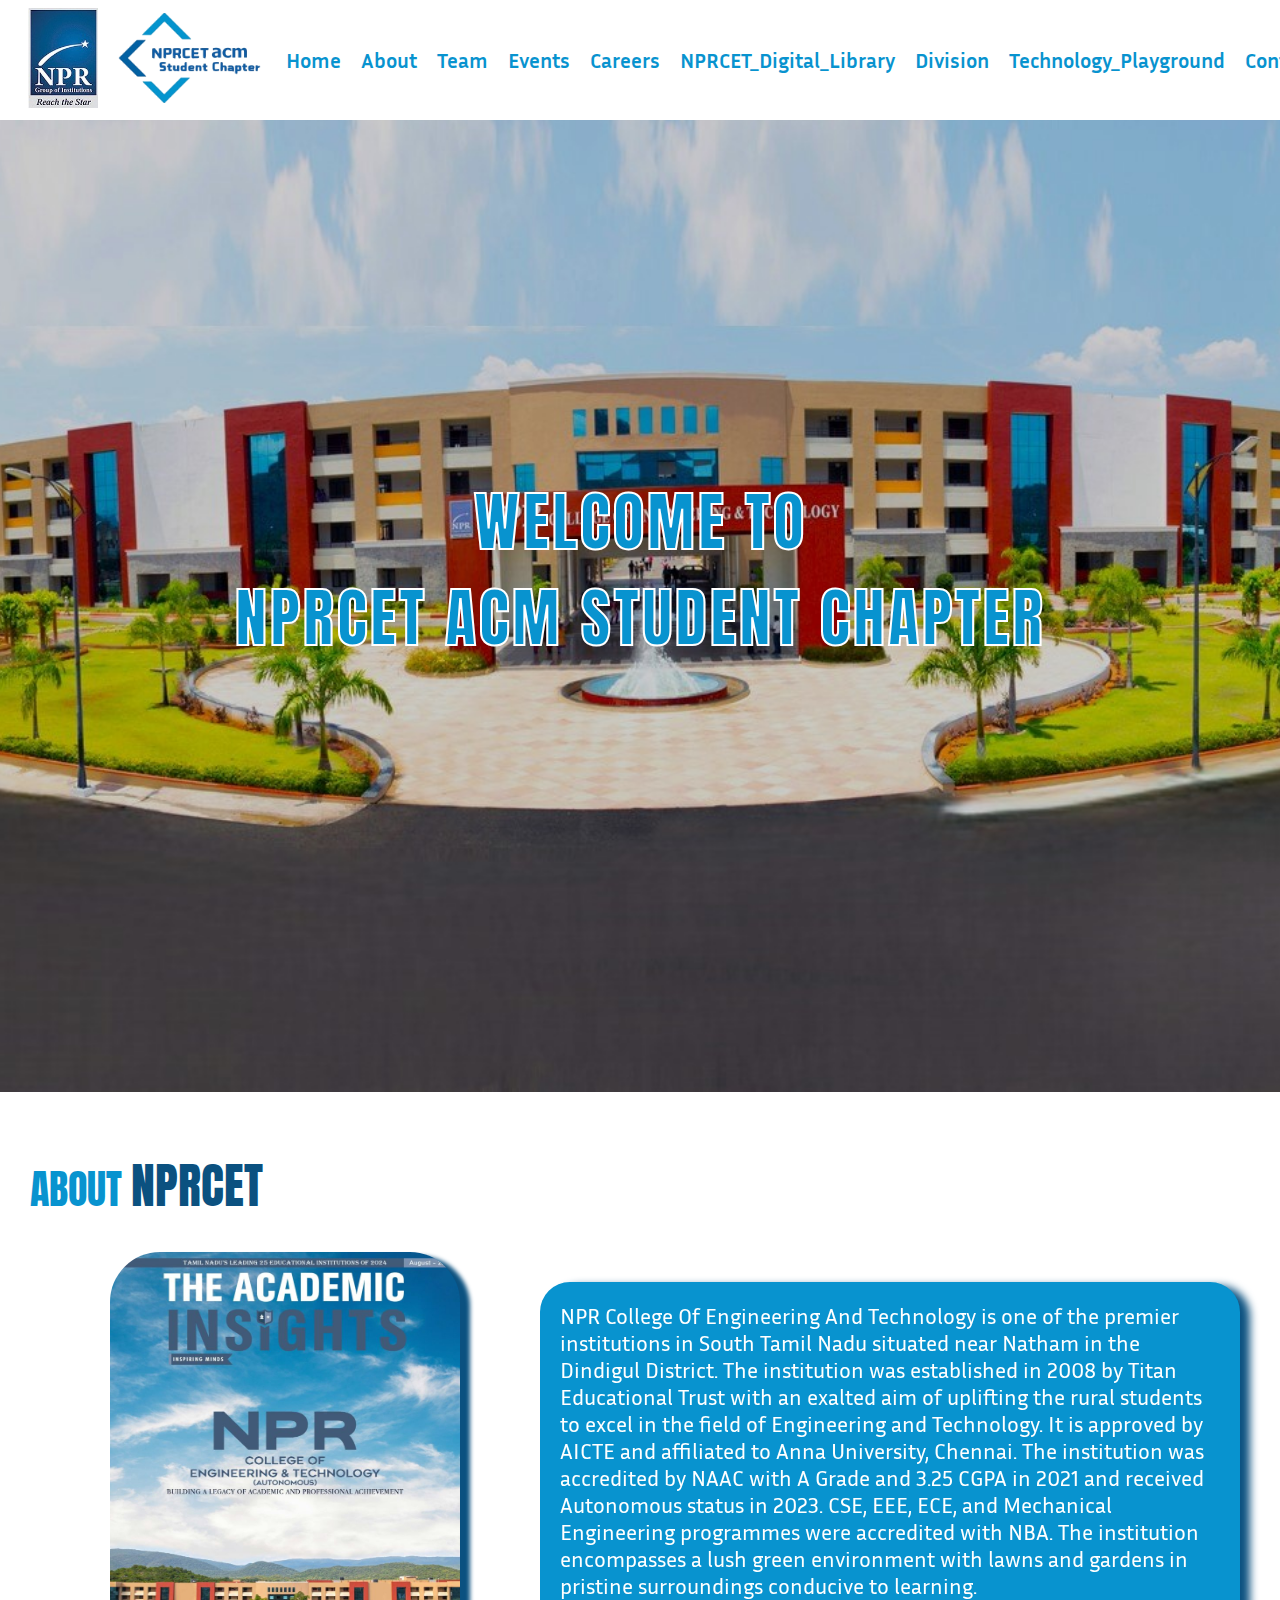
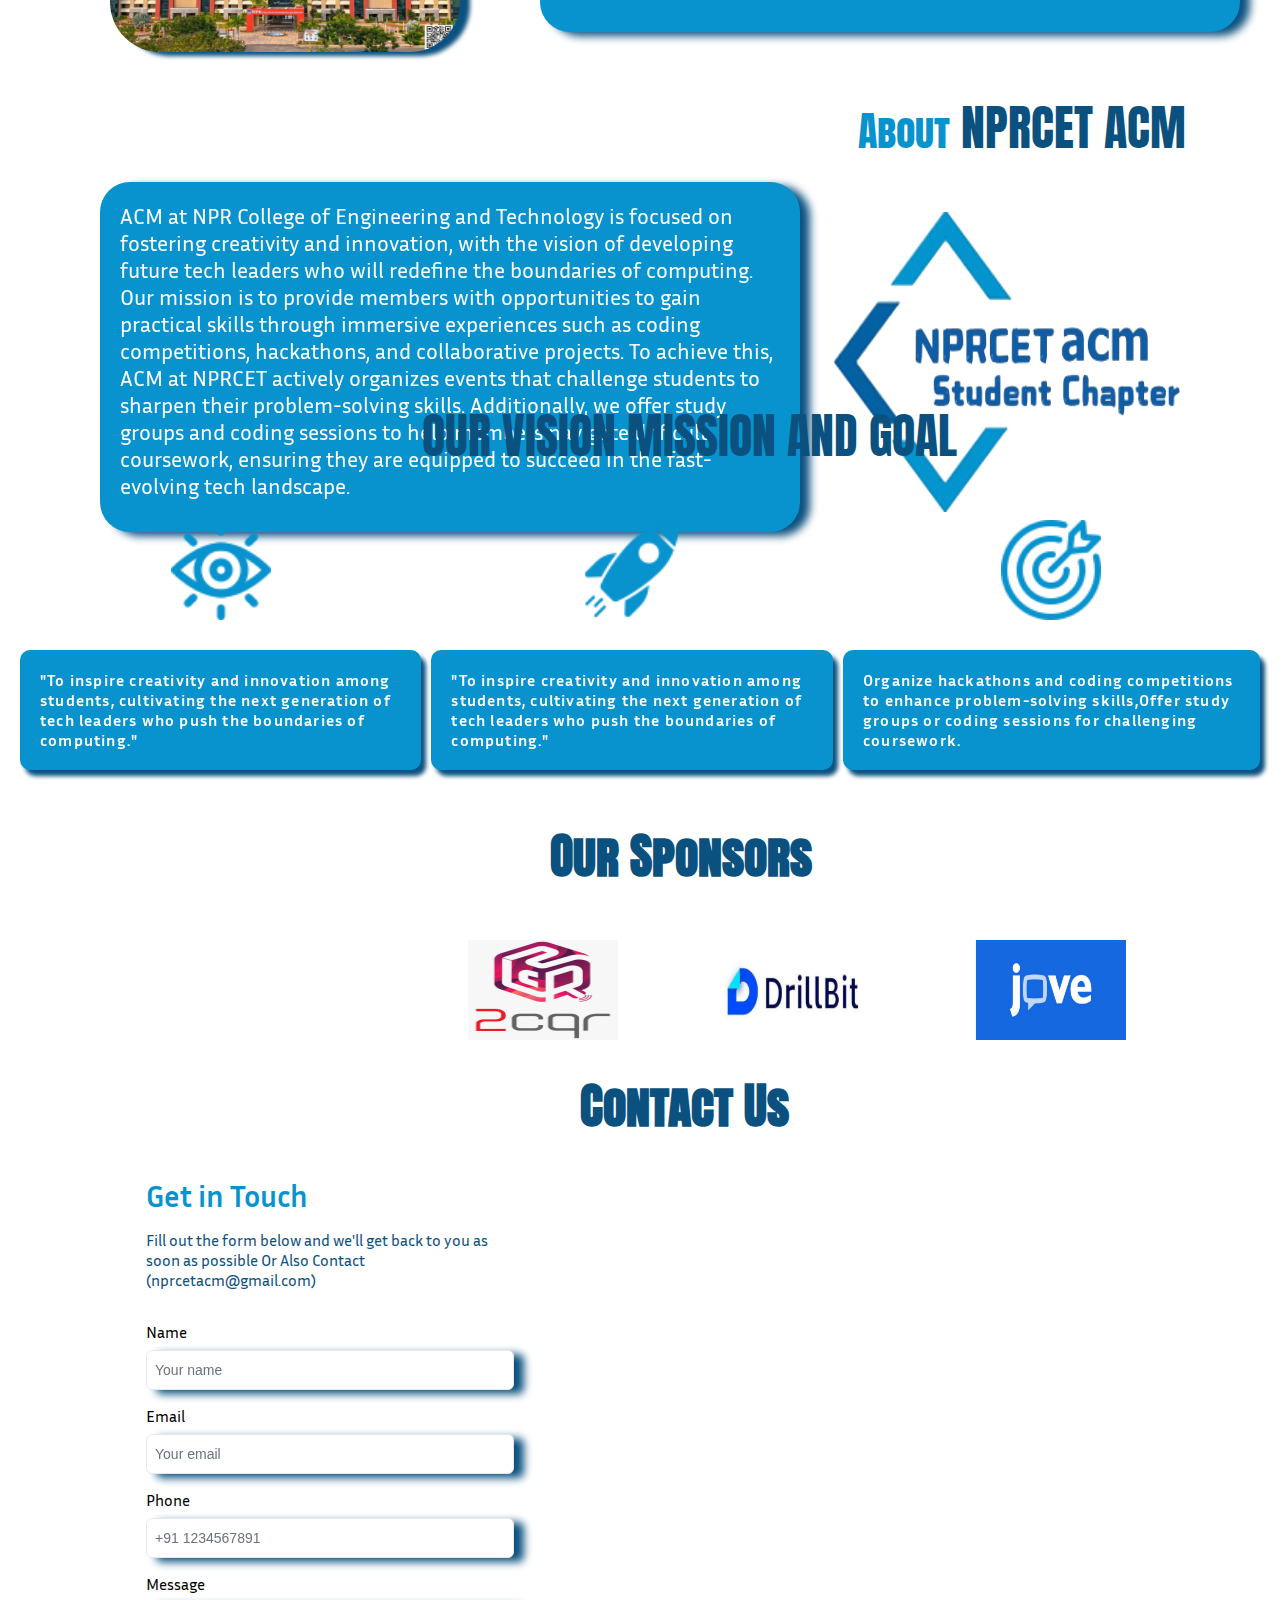
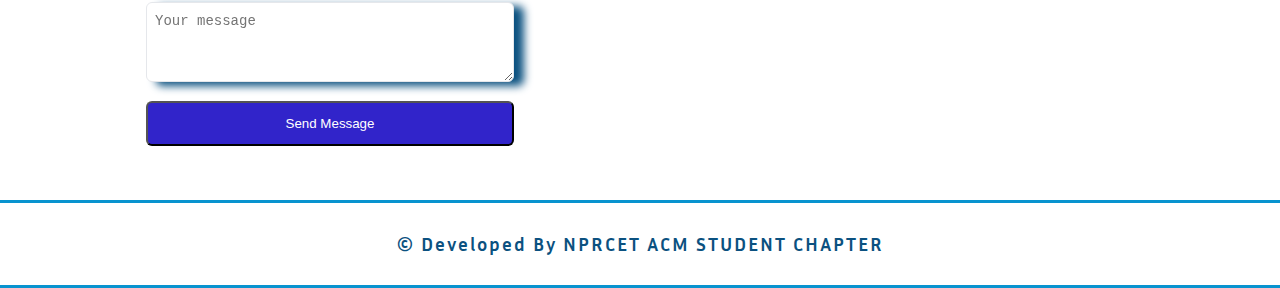
==== acmnew/index.html @ f3f0203f "Add files via upload" ====
<!DOCTYPE html>
<html lang="en">
<head>
    <meta charset="UTF-8">
    <meta name="viewport" content="width=device-width, initial-scale=1.0">
    <title>NPRCET ACM</title>
    <link rel="icon" href="./assets/acm_logo1.png" type="image">
    <link rel="stylesheet" href="style.css">
    <link rel="preconnect" href="https://fonts.googleapis.com">
    <link rel="preconnect" href="https://fonts.gstatic.com" crossorigin>
    <link href="https://fonts.googleapis.com/css2?family=Inria+Sans:ital,wght@0,300;0,400;0,700;1,300;1,400;1,700&display=swap" rel="stylesheet">
    <link rel="stylesheet" href="https://cdnjs.cloudflare.com/ajax/libs/font-awesome/4.7.0/css/font-awesome.min.css">
    <link rel="preconnect" href="https://fonts.googleapis.com">
<link rel="preconnect" href="https://fonts.gstatic.com" crossorigin>
<link href="https://fonts.googleapis.com/css2?family=Anton+SC&family=Inria+Sans:ital,wght@0,300;0,400;0,700;1,300;1,400;1,700&display=swap" rel="stylesheet">
</head>
<body>

    <!--Navigation Bar-->
    <nav>
        <div class="logo">
           <a href="/"> <img class="nprlogo" src="./assets/nprcet_weblogo.jpg" alt=""></a>
            <a href="/"><img class="acmlogo" src="./assets/acm_logo1.png" alt=""></a>
        </div>

        <div class="navlist">
            <a href="/">Home</a>
            <a href="#abt-section">About</a>
            <a href="team.html">Team</a>
            <a href="events.html">Events</a>
            <a href="/">Careers</a>
            <a href="https://drive.google.com/file/d/1fyZ_1vN--hJXYy1ybJN8wAHjslTZUgRd/view?usp=sharing">NPRCET_Digital_Library</a>
            <a href="https://drive.google.com/file/d/1inQQ6Sk544fw-uRKR0amtpARfhZpBus6/view?usp=sharing">Division</a>
            <a href="/">Technology_Playground</a>
            <a href="/">ContactUs</a>
        </div>


        <div class="menu">
            <i class="fa fa-bars fa-2x"></i>
        </div>


    </nav>



    <!--Home Page-->
    
<div class="home">
    <p class="heading">WELCOME TO <br> NPRCET ACM STUDENT CHAPTER</p>
</div>

    <!--About-->
<section id="abt-section">

<div class="about-nprcet">
    <h1 class="abt1-tit">ABOUT <span class="abt2-tit">NPRCET</span></h1>
  
  
    <div class="abt1-cnt">
        <div class="abt1-img">
            <img src="./assets/abt1pic.jpg" class="abt1-pic" alt="">
        </div>
        <div class="abt1-para">
            NPR College Of Engineering And Technology is one of the premier institutions in South Tamil Nadu situated near Natham in the Dindigul District. The institution was established in 2008 by Titan Educational Trust with an exalted aim of uplifting the rural students to excel in the field of Engineering and Technology. It is approved by AICTE and affiliated to Anna University, Chennai. The institution was accredited by NAAC with A Grade and 3.25 CGPA in 2021 and received Autonomous status in 2023. CSE, EEE, ECE, and Mechanical Engineering programmes were accredited with NBA. The institution encompasses a lush green environment with lawns and gardens in pristine surroundings conducive to learning.
        </div>
    </div> 

</div>
</section>


<!--ABOUT NPRCET ACM-->

<section>
    <div class="about-acm">
        <h1 class="abt11-tit">About<span class="abt12-tit"> NPRCET ACM</span></h1> 
        <div class="abt13-cnt">
            <div class="abt14-para">
                ACM at NPR College of Engineering and Technology is focused on fostering creativity and innovation, with the vision of developing future tech leaders who will redefine the boundaries of computing. Our mission is to provide members with opportunities to gain practical skills through immersive experiences such as coding competitions, hackathons, and collaborative projects.
                To achieve this, ACM at NPRCET actively organizes events that challenge students to sharpen their problem-solving skills. Additionally, we offer study groups and coding sessions to help members navigate difficult coursework, ensuring they are equipped to succeed in the fast-evolving tech landscape.
            </div>
        
            <div class="abt15-img">
                <img src="./assets/acm_logo1.png" class="abt15-pic" alt="">
            </div>
        </div> 
    
    </div>

</section>


<!--Goal,Vision,Mission-->
<section id="goal">
    <div class="vis-mis-cnt">
    <div class="vis-mis">
        <h1 class="vis-tit">OUR VISION MISSION AND GOAL</h1>
    </div>

    <div class="vmg">
        <div class="vis">
            <img class="vis-pic" src="./assets/vision.png" alt="">
            <h4 class="vis-para">"To inspire creativity and innovation among students, cultivating the next generation of tech leaders who push the boundaries of computing."</h4>
        </div>

        <div class="vis">
            <img class="vis-pic" src="./assets/mission.png" alt="">
            <h4 class="vis-para">"To inspire creativity and innovation among students, cultivating the next generation of tech leaders who push the boundaries of computing."</h4>

        </div>

        <div class="vis ">
            <img src="./assets/goal.png" alt="" class="vis-pic">
            <h4 class="vis-para">Organize hackathons and coding competitions to enhance problem-solving skills,Offer study groups or coding sessions for challenging coursework.</h4>
        </div>
    </div>
    </div>


</section>

<!--Sponsors-->
<section>
   <div class="spons-cnt"> 
    <div class="spons">
        <h4 class="spons-tit">Our Sponsors</h4>
    </div>
    <marquee behavior="alternate" direction="left">
        <a href="/"><img class="spo-img" src="./sponsors/2cqr(2).jpg" width="150" height="100" alt="2cqr"  /></a>
        <a href="/"><img class="spo-img" src="./sponsors/DrillBit.jpg" width="150" height="100" alt="DrillBit" /></a>
        <a href="/"><img class="spo-img" src="./sponsors/Jove.png" width="150" height="100" alt="Jove" /></a>
    </marquee>
    </div>
</section>


<!--Contact-->
<section id="cont-sec">

    <div id="co-sec" class="cont-wrap">

    <div class="contact-cnt">
        <h4 class="con-tit">Contact Us</h4>
    </div>

<div class="con-cnt">

    <div class="form">
        <section class="contact-section">
            <div class="contact-intro">
              <h2 class="contact-title">Get in Touch</h2>
              <p class="contact-description">
                Fill out the form below and we'll get back to you as soon as possible Or Also Contact (nprcetacm@gmail.com)
              </p>
            </div>
          
            <form class="contact-form" action="https://api.web3forms.com/submit" method="POST">
          
              <input type="hidden" name="access_key" value="788570ee-a1be-4e82-8d08-86da13ef2de2" />
              <input type="hidden" name="subject" value="New Contact Form Submission from Web3Forms" />
              <input type="hidden" name="from_name" value="My Website" />
              <!-- More custom ization options available in the docs: https://docs.web3forms.com -->
          
              <div class="form-group-container">
                <div class="form-group">
                  <label for="name" class="form-label">Name</label>
                  <input id="name" name="name" class="form-input" placeholder="Your name" type="text" />
                </div>
                <div class="form-group">
                  <label for="email" class="form-label">Email</label>
                  <input id="email" name="email" class="form-input" placeholder="Your email" type="email" />
                </div>
                <div class="form-group">
                  <label for="phone" class="form-label">Phone</label>
                  <input id="phone" name="phone" class="form-input" placeholder="+91 1234567891" type="text" />
                </div>
                <div class="form-group">
                  <label for="message" class="form-label">Message</label>
                  <textarea class="form-textarea" id="message" name="message" placeholder="Your message"></textarea>
                </div>
              </div>
              <button class="form-submit" type="submit">Send Message</button>
            </form>
          
          </section>
    </div>


    <div class="con-map">
        <iframe class="map-iframe" src="https://www.google.com/maps/embed?pb=!1m18!1m12!1m3!1d3926.2383013483645!2d78.183499313739!3d10.242354815732782!2m3!1f0!2f0!3f0!3m2!1i1024!2i768!4f13.1!3m3!1m2!1s0x3b00abe47f72f82f%3A0x1364b27b67a87a67!2sNPR%20College%20of%20Engineering%20and%20Technology!5e0!3m2!1sen!2sin!4v1734938719541!5m2!1sen!2sin" 
        width="500" height="400" 
        style="border:0;border-radius: 20px;        " 
        allowfullscreen="" 
        loading="lazy" 
        referrerpolicy="no-referrer-when-downgrade">
        </iframe>
    </div>

</div>

</div>
</section>


<section>
    <footer class="footer-cnt">
        <h3 class="footer-des">&copy Developed By NPRCET ACM STUDENT CHAPTER </h3>
        
    </footer>

</section>







        <script src="script.js"></script>
</body>
</html>
---- acmnew/style.css ----
*{
    padding: 0;
    margin: 0;
    box-sizing: border-box;
}
body{
    background-image: url(assets/CLG_PIC2.jpg);
    opacity: 100px;
    background-repeat: no-repeat;
    background-size: cover;  
    background-position: center;
}
.home{
    font-family: 'Anton SC';
    font-size: 4rem;
    text-align: center;
    display: flex;
    justify-content: center;
    align-items: center;
    height: 100vh;
    color: #0893CF;
    letter-spacing: 3px;
}

.heading{
   -webkit-text-stroke: 2px white; 
    padding:10px;
    animation: fadeScale 3s ease-in-out infinite;
}

@keyframes fadeScale {
    0% {
        opacity: 0;
        transform: scale(0.8);
    }
    50% {
        opacity: 1;
        transform: scale(1.05);
    }
    100% {
        opacity: 1;
        transform: scale(1);
    }
}




.logo{
    display: flex;
    align-items: center;
    padding-left: 20px;
}
.nprlogo{
    height: 100px;
    width: 70px;
}
.acmlogo{
    height: 90px;
    padding-left: 20px;
}
nav{
    display: flex;
    padding: 8px;
    font-family: "Inria Sans", serif;
    font-weight: 700;
    background-color: #ffff;
}

.navlist{
    display: flex;
    align-items: center;
    margin-left: 5px;
}
.navlist a{
    padding-left: 20px;
    font-size: 1.3rem;
    text-decoration: none;
    color: #0893CF;
}
.menu{
    display: flex;
    align-items: center;
    color: #0893CF;
    cursor: pointer;
    display: none;
}


@media all and (max-width: 917px){
    nav{
        flex-direction: column;
    }
    .nprlogo, .acmlogo {
        height: 70px;
        width: auto;
    }
    .navlist {
        display: flex;
        flex-direction: column;
        margin-left: 0px;
        padding-top: 30px;
        display: none;
    }
    .navlist a{
        padding-top: 10px;
        align-items: center;
    }
    .menu{
        display: block;
        position: absolute;
        right: 50px;
        top: 30px;
    }
    .navlist.show {
        display: flex;
    }
    .home{
        letter-spacing: 0;
        font-size: 2.5rem;
        display: block;
    }
}



/* AboutNPRCET */

.about-nprcet{
    color: #0893CF;
    position: relative;
    top: 130px;
    width: 100%;
}
.abt1-tit{
    font-size: 2.5rem;
    position: relative;
    display: inline-block;
    font-family: 'Anton SC';
    font-weight: 100;
    left: 30px;
}
.abt2-tit{
    color: rgb(11, 81, 128);
    font-size: 3rem;
}
.abt1-cnt{
    position: absolute;
    display: flex;
    left: 40px;
}
.abt1-pic{
    position:relative;
    left: 70px;
    top: 30px;
    height: 400px;
    width: 350px;
    border-radius: 50px;
    filter: drop-shadow(10px 4px 2px rgb(11, 81, 128));
}
.abt1-para{
    background-color: #0893CF;
    font-family: "Inria Sans", serif;
    font-size:1.4rem;
    left: 150px;
    width: 700px;
    height: 350px;
    color: #ffff;
    padding: 20px;
    position: relative;
    top: 60px;
    border-radius: 30px;
    filter: drop-shadow(10px 4px 4px rgb(11, 81, 128));
}

@media all and (max-width: 917px){
    .abt1-cnt{
        display: flex;
        flex-direction: column;
        left: 33px;
    
    }
    .abt1-pic{
        position: relative;
        width: 300px;
        left:0%;

    }
    .abt1-para{
        left: 0%;
        width: 300px;
        height: 890px;
        
    }
    
}



/* About NPRCET ACM */

.about-acm{
    color: #0893CF;
    position: relative;
    top: 600px;
    
}
.abt11-tit{
    font-size: 2.5rem;
    position: absolute;
    display: inline-block;
    font-family: 'Anton SC';
    font-weight: 100;
    left: 67%;
}
.abt12-tit{
    color: rgb(11, 81, 128);
    font-size: 3rem;
}
.abt14-para{
    background-color: #0893CF;
    font-family: "Inria Sans", serif;
    font-size:1.4rem;
    left: 100px;
    width: 700px;
    height: 350px;
    color: #ffff;
    padding: 20px;
    position: absolute;
    top: 90px;
    border-radius: 30px;
    filter: drop-shadow(10px 4px 4px rgb(11, 81, 128));
}
.abt15-pic{
    position:absolute;
    left: 65%;
    top: 120px;
    height: 300px;
    width: 350px;
    border-radius: 50px;
    
}

@media all and (max-width: 917px){
    .about-acm{
        position: relative;
        top: 1500px;
    }
    .abt11-tit{
        left:10px;
    }
    .abt15-pic{
        width: 250px;
        height: 200px;
        left:70px;
    }
    .abt14-para{
        left:30px;
        top: 400px;
        width: 300px;
        height: 814px;
    }
}


/*  Vision Mission And Goal */

.vis-mis{
    position: absolute;
    top: 2000px;
    width: 100%;
    display: flex;
}

.vis-tit{
    position: relative;
    left: 33%;
    font-size: 3rem;
    font-family: 'Anton SC';
    font-weight: 100;
    color:rgb(11, 81, 128);
}
.vmg{
    position: absolute;
    top:2100px;
    display: flex;
    margin: 20px;
    gap: 10px;
}
.vis{
    display: flex;
    flex-direction: column;
    align-items: center;
    gap: 30px;
}
.vis-pic{
    height: 100px;
    width: 100px;
    
}

.vis-para{
    background-color: #0893CF;
    color: #ffff;
    padding: 20px;
    font-family: "Inria Sans", serif;
    letter-spacing: 1.2px;
    font-weight: 600;
    border-radius: 10px;
    filter: drop-shadow(5px 6px 2px rgb(11, 81, 128));
}

@media all and (max-width: 917px){
    .vis-mis-cnt{
        position: absolute;
        top: 1700px;
        width: 100%;
    }

    .vis-tit{
        font-size: 1.8rem;
        position: relative;
        left: 20px;
        top: 30px;
    }
    .vmg{
        display: flex;
        flex-direction: column;
        top: 2010px;
        gap: 30px;
    }
}




/* Our Sponsors */

.spons{
    position: absolute;
    top: 2420px;
}

.spons-tit{
    font-size: 3rem;
    position: relative;
    left:550px ;
    font-family: 'Anton SC';
    color:rgb(11, 81, 128);

}

marquee{
    position: absolute;
    top: 2540px;
}
.spo-img{
    margin-right: 100px;
}

@media all and (max-width: 917px){
    .spons-cnt{
        position: relative;
        top: 1400px;
    }
    .spons-tit{
        font-weight: 300;
        left: 45px;
    }
    .spo-img{
        margin-right: 50px;
    }
}



/* ContactUs */

.contact-cnt{
    position: absolute;
    top: 2670px;
}
.con-tit{
    position: relative;
    left: 580px;
    font-size: 3rem;
    font-family: 'Anton SC';
    color:rgb(11, 81, 128);
}

/* Form */

.form{
    position: absolute;
    top:2700px ;
    left: 100px;
    margin: 30px;
    font-family: "Inria Sans", serif;

}

.contact-section {
    width: 100%;
    max-width: 25rem;
    margin-left: auto;
    margin-right: auto;
    padding: 3rem 1rem;
    
  }
  
  .contact-intro > * + * {
    margin-top: 1rem;
  }
  
  .contact-title {
    font-size: 1.875rem;
    line-height: 2.25rem;
    font-weight: 700;
    color: #0893CF;
  }
  
  .contact-description {
    color:rgb(11, 81, 128);

  }
  
  .form-group-container {
    display: grid;
    gap: 1rem;
    margin-top: 2rem;
  }
  
  .form-group {
    display: flex;
    flex-direction: column;
  }
  
  .form-label {
    margin-bottom: 0.5rem;
  }
  
  .form-input,
  .form-textarea {
    padding: 0.5rem;
    border: 1px solid #e5e7eb;
    display: flex;
    height: 2.5rem;
    width: 100%;
    border-radius: 0.375rem;
    font-size: 0.875rem;
    line-height: 1.25rem;
    filter: drop-shadow(10px 4px 4px rgb(11, 81, 128));

  }
  
  .form-input::placeholder,
  .form-textarea:focus-visible {
    color: #6b7280;
  }
  
  .form-input:focus-visible,
  .form-textarea:focus-visible {
    outline: 2px solid #2563eb;
    outline-offset: 2px;
  }
  
  .form-textarea {
    min-height: 80px;
  }
  
  .form-submit {
    width: 100%;
    margin-top: 1.2rem;
    background-color: #3124ca;
    color: #fff;
    padding: 13px 5px;
    border-radius: 0.375rem;
  }
  

.con-map{
    position: absolute;
    top: 2860px;
    left: 780px;
    filter: drop-shadow(10px 4px 4px rgb(11, 81, 128));

}



@media all and (max-width: 917px){
    .cont-wrap{
        position: relative;
        top: 1400px;
    }
    .con-tit{
        left: 75px;
        font-weight: 300;
    }
    .form{
        left: 0%;

    }
    .con-map{
        left: 0%;
        top: 3400px;
        left: 35px;
    }
    .map-iframe{
        width:300px ;
        height: 300px;

    }
}


/* footer */

.footer-cnt{
    position: absolute;
    top: 3400px;
    padding: 30px;
    width:100% ;
    border-top: #0893CF solid 3px;
    border-bottom: #0893CF solid 3px;
}
.footer-des{
    display: flex;
    justify-content: center;
    color:rgb(11, 81, 128);
    font-family: "Inria Sans", serif;
    font-weight: 1rem;
    font-weight: 10px;
    letter-spacing: 2px;
}


@media all and (max-width: 917px){
    .footer-cnt{
        position: absolute;
        top: 6000px;
    }
    .footer-des{
        letter-spacing: 0;
        font-size: 12px;
    }
}
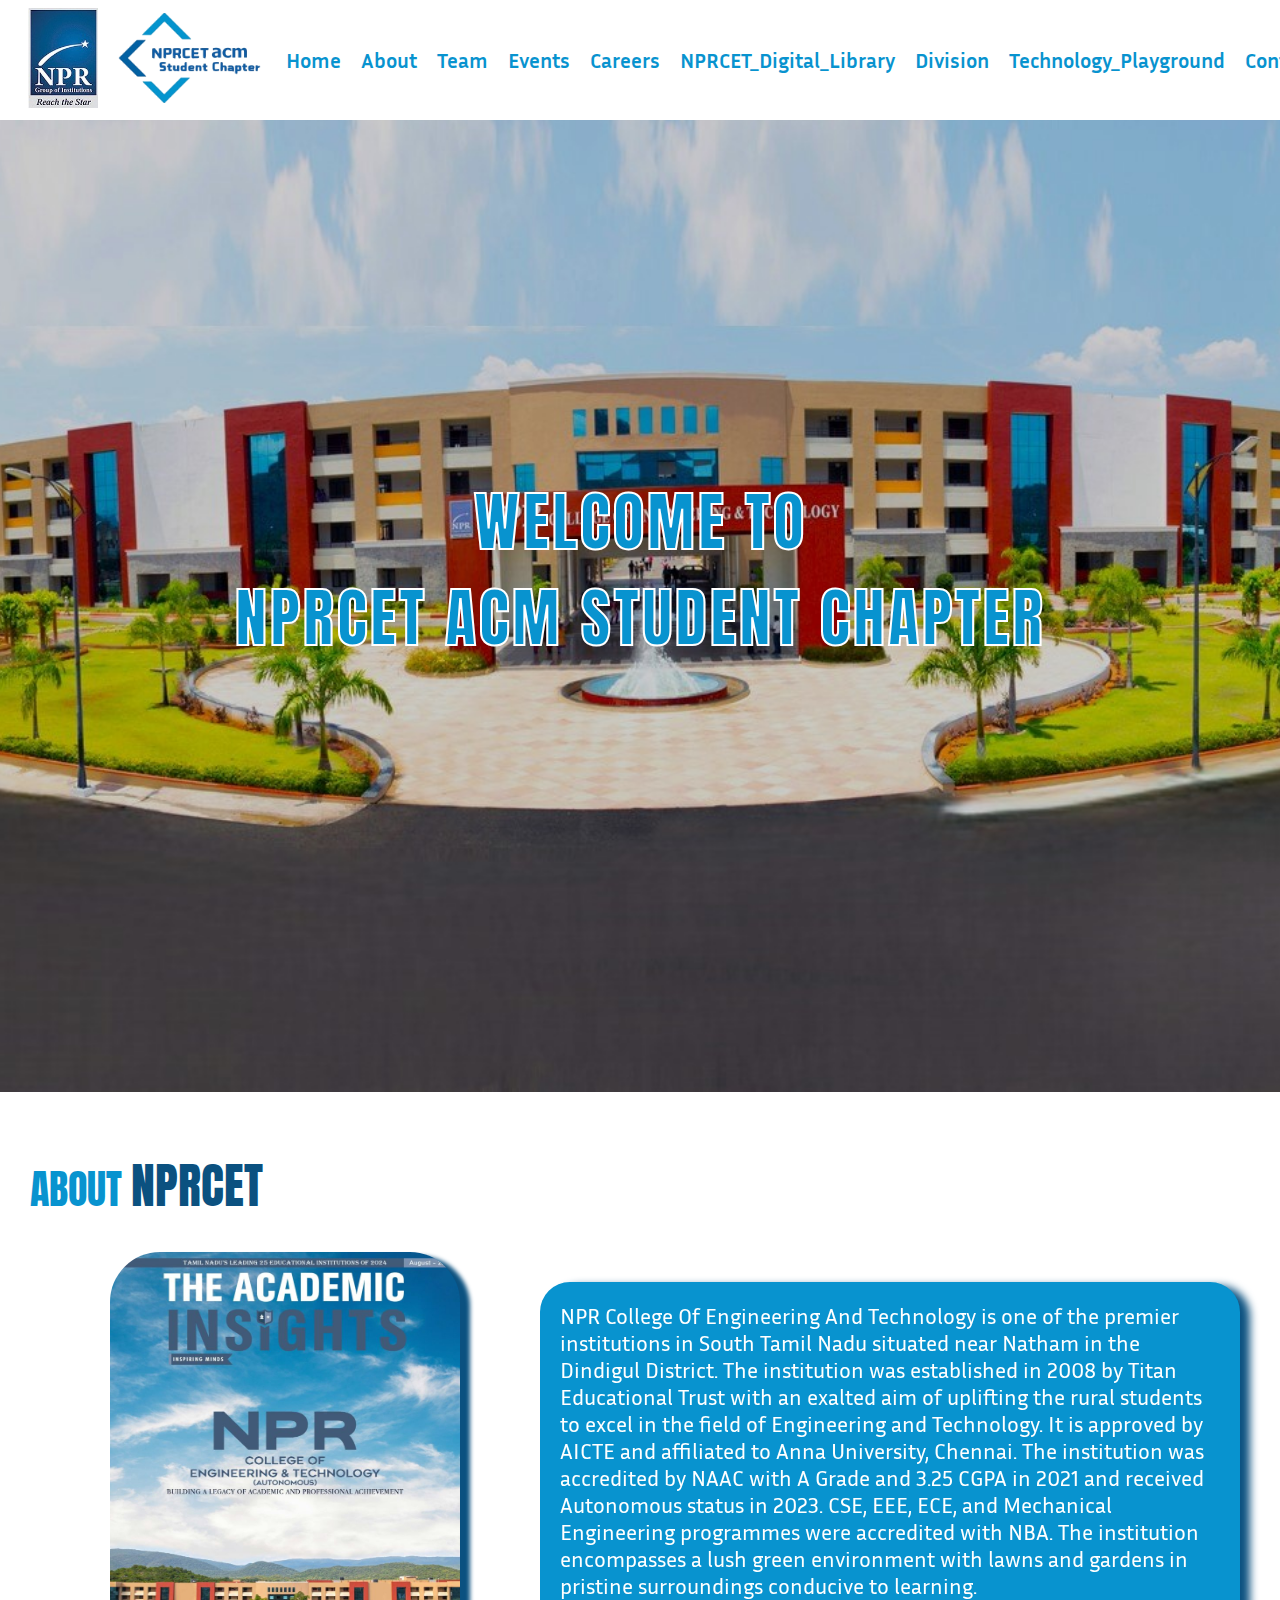
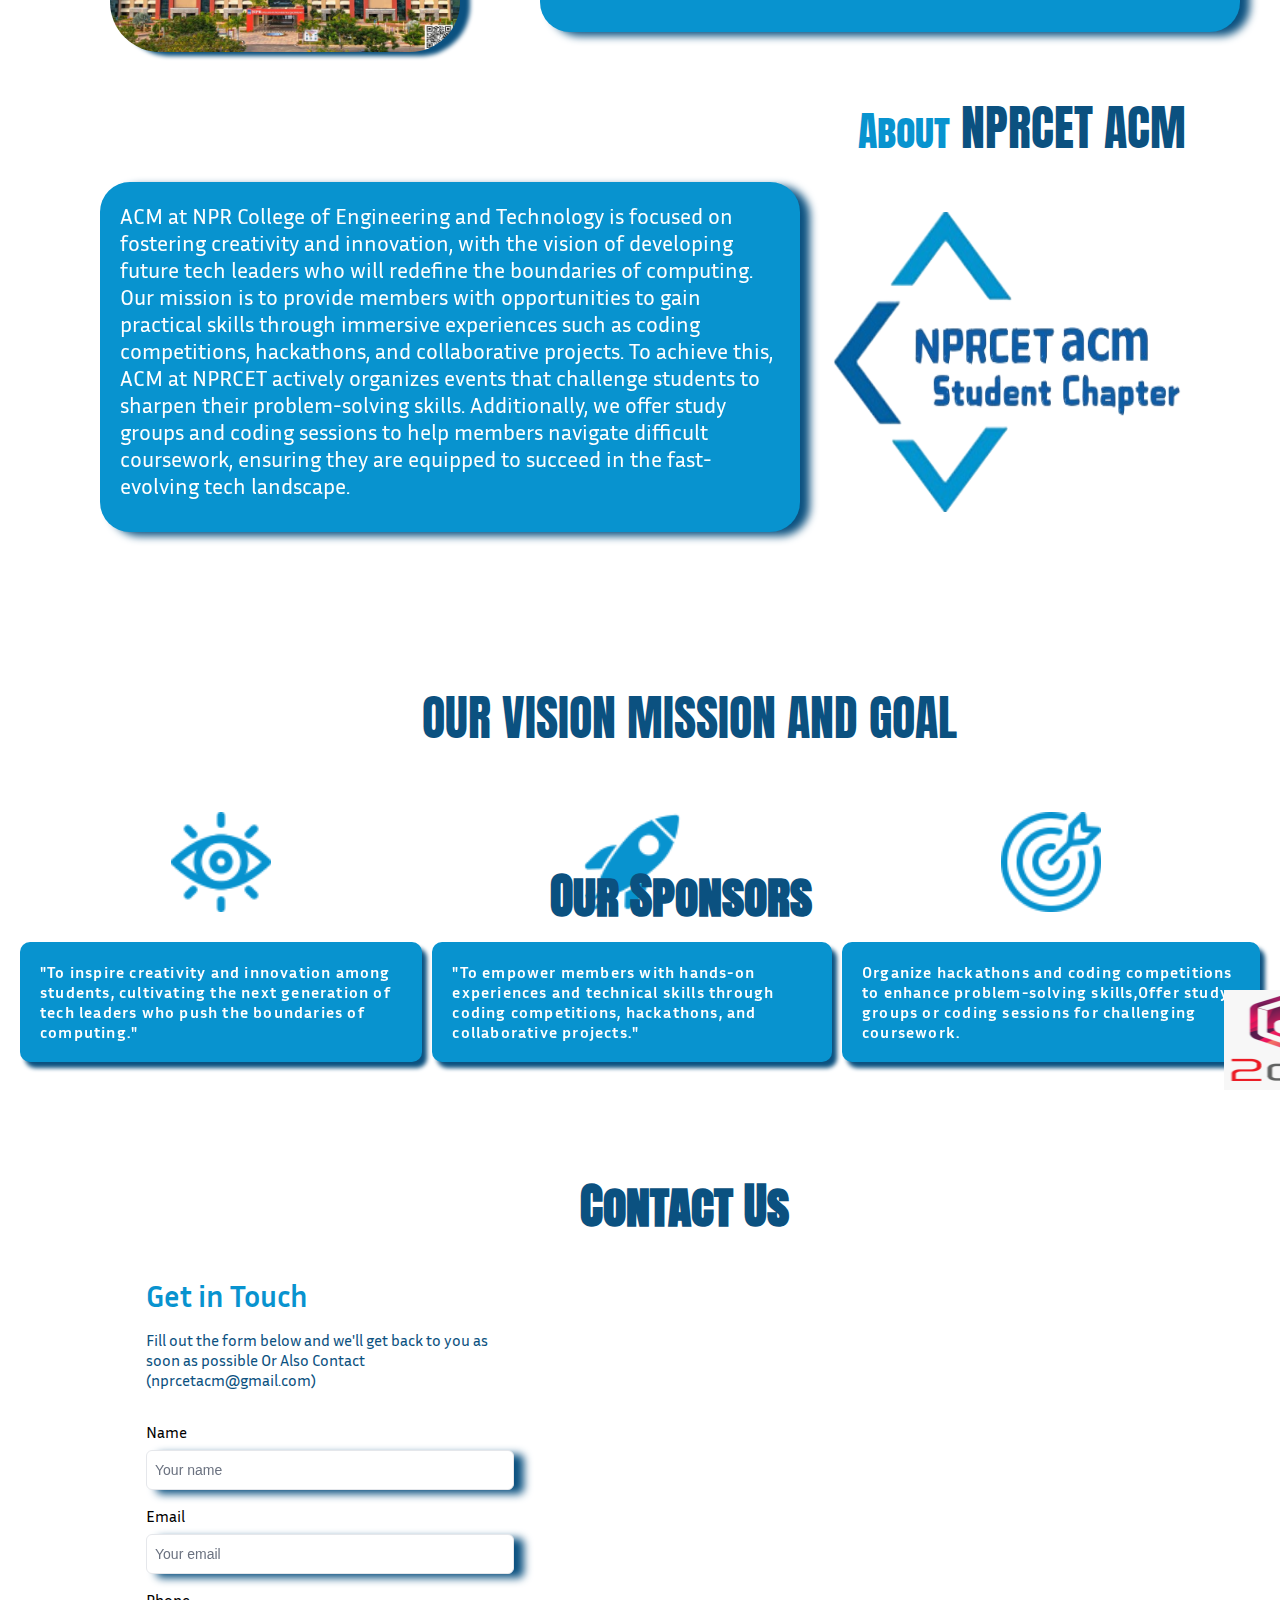
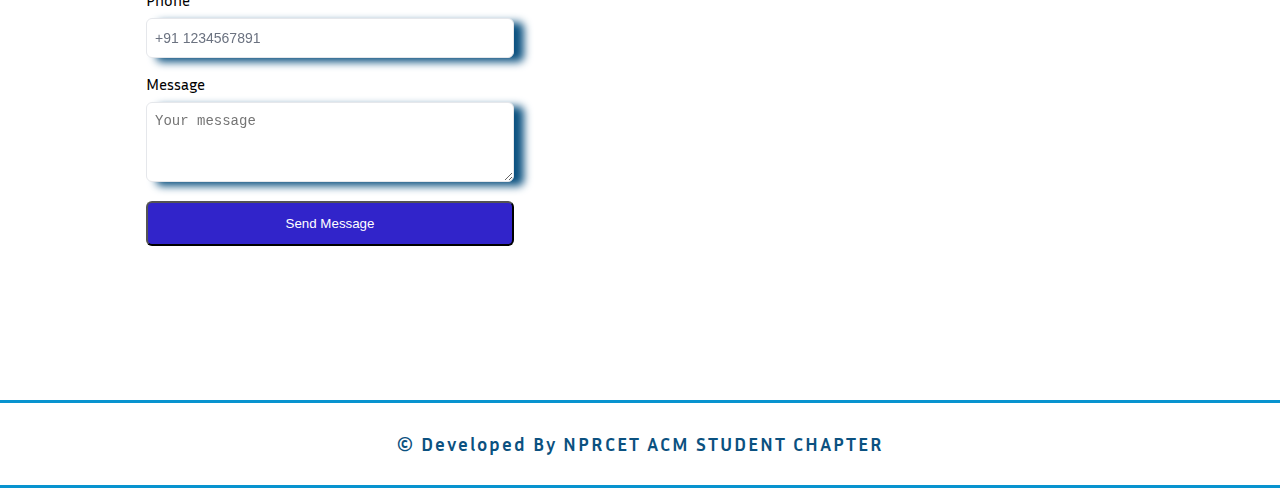
==== commit 09af35b3: "Add files via upload" ====
--- a/acmnew/index.html
+++ b/acmnew/index.html
@@ -28,11 +28,11 @@
             <a href="#abt-section">About</a>
             <a href="team.html">Team</a>
             <a href="events.html">Events</a>
-            <a href="/">Careers</a>
+            <a href="career.html">Careers</a>
             <a href="https://drive.google.com/file/d/1fyZ_1vN--hJXYy1ybJN8wAHjslTZUgRd/view?usp=sharing">NPRCET_Digital_Library</a>
-            <a href="https://drive.google.com/file/d/1inQQ6Sk544fw-uRKR0amtpARfhZpBus6/view?usp=sharing">Division</a>
-            <a href="/">Technology_Playground</a>
-            <a href="/">ContactUs</a>
+            <a href="https://drive.google.com/file/d/1dwk5nH51TQarTaiefoPLWc6bobcH16Bu/view?usp=sharing">Division</a>
+            <a href="playground.html">Technology_Playground</a>
+            <a href="/" class="scroll-to-contact">ContactUs</a>
         </div>
 
 
@@ -107,7 +107,7 @@
 
         <div class="vis">
             <img class="vis-pic" src="./assets/mission.png" alt="">
-            <h4 class="vis-para">"To inspire creativity and innovation among students, cultivating the next generation of tech leaders who push the boundaries of computing."</h4>
+            <h4 class="vis-para">"To empower members with hands-on experiences and technical skills through coding competitions, hackathons, and collaborative projects."</h4>
 
         </div>
 
@@ -127,10 +127,14 @@
     <div class="spons">
         <h4 class="spons-tit">Our Sponsors</h4>
     </div>
-    <marquee behavior="alternate" direction="left">
-        <a href="/"><img class="spo-img" src="./sponsors/2cqr(2).jpg" width="150" height="100" alt="2cqr"  /></a>
-        <a href="/"><img class="spo-img" src="./sponsors/DrillBit.jpg" width="150" height="100" alt="DrillBit" /></a>
-        <a href="/"><img class="spo-img" src="./sponsors/Jove.png" width="150" height="100" alt="Jove" /></a>
+    <marquee behavior="scroll" direction="left">
+        <a href="https://2cqr.in/"><img class="spo-img" src="./sponsors/2cqr(2).jpg" width="150" height="100" alt="2cqr"  /></a>
+        <a href="https://www.drillbitplagiarism.com/"><img class="spo-img" src="./sponsors/DrillBit.jpg" width="150" height="100" alt="DrillBit" /></a>
+        <a href="https://www.jove.com/"><img class="spo-img" src="./sponsors/Jove.png" width="150" height="100" alt="Jove" /></a>
+        <a href="https://www.inflibnet.ac.in/"><img class="spo-img" src="./sponsors/inflibnet_logo.jpg" width="150" height="100" alt="Jove" /></a>
+        <a href="https://infed.inflibnet.ac.in/"><img class="spo-img" src="./sponsors/infed_logo.png" width="220" height="80" alt="Jove" /></a>
+
+
     </marquee>
     </div>
 </section>
@@ -190,7 +194,7 @@
 
     <div class="con-map">
         <iframe class="map-iframe" src="https://www.google.com/maps/embed?pb=!1m18!1m12!1m3!1d3926.2383013483645!2d78.183499313739!3d10.242354815732782!2m3!1f0!2f0!3f0!3m2!1i1024!2i768!4f13.1!3m3!1m2!1s0x3b00abe47f72f82f%3A0x1364b27b67a87a67!2sNPR%20College%20of%20Engineering%20and%20Technology!5e0!3m2!1sen!2sin!4v1734938719541!5m2!1sen!2sin" 
-        width="500" height="400" 
+        width="390" height="400" 
         style="border:0;border-radius: 20px;        " 
         allowfullscreen="" 
         loading="lazy" 
@@ -204,7 +208,7 @@
 </section>
 
 
-<section>
+<section id="foote">
     <footer class="footer-cnt">
         <h3 class="footer-des">&copy Developed By NPRCET ACM STUDENT CHAPTER </h3>
         
--- a/acmnew/style.css
+++ b/acmnew/style.css
@@ -2,6 +2,10 @@
     padding: 0;
     margin: 0;
     box-sizing: border-box;
+}
+
+html {
+    scroll-behavior: smooth;
 }
 body{
     background-image: url(assets/CLG_PIC2.jpg);
@@ -264,10 +268,12 @@
 
 
 /*  Vision Mission And Goal */
-
+.vis-mis-cnt{
+    position: relative;
+}
 .vis-mis{
     position: absolute;
-    top: 2000px;
+    top: 1190px;
     width: 100%;
     display: flex;
 }
@@ -282,7 +288,7 @@
 }
 .vmg{
     position: absolute;
-    top:2100px;
+    top:1300px;
     display: flex;
     margin: 20px;
     gap: 10px;
@@ -338,7 +344,7 @@
 
 .spons{
     position: absolute;
-    top: 2420px;
+    top: 2460px;
 }
 
 .spons-tit{
@@ -352,7 +358,7 @@
 
 marquee{
     position: absolute;
-    top: 2540px;
+    top: 2590px;
 }
 .spo-img{
     margin-right: 100px;
@@ -376,9 +382,12 @@
 
 /* ContactUs */
 
+#cont-sec{
+    scroll-margin-top: 100px;
+}
 .contact-cnt{
     position: absolute;
-    top: 2670px;
+    top: 2770px;
 }
 .con-tit{
     position: relative;
@@ -388,11 +397,12 @@
     color:rgb(11, 81, 128);
 }
 
+
 /* Form */
 
 .form{
     position: absolute;
-    top:2700px ;
+    top:2800px ;
     left: 100px;
     margin: 30px;
     font-family: "Inria Sans", serif;
@@ -480,7 +490,7 @@
 
 .con-map{
     position: absolute;
-    top: 2860px;
+    top: 2920px;
     left: 780px;
     filter: drop-shadow(10px 4px 4px rgb(11, 81, 128));
 
@@ -518,7 +528,7 @@
 
 .footer-cnt{
     position: absolute;
-    top: 3400px;
+    top: 3600px;
     padding: 30px;
     width:100% ;
     border-top: #0893CF solid 3px;
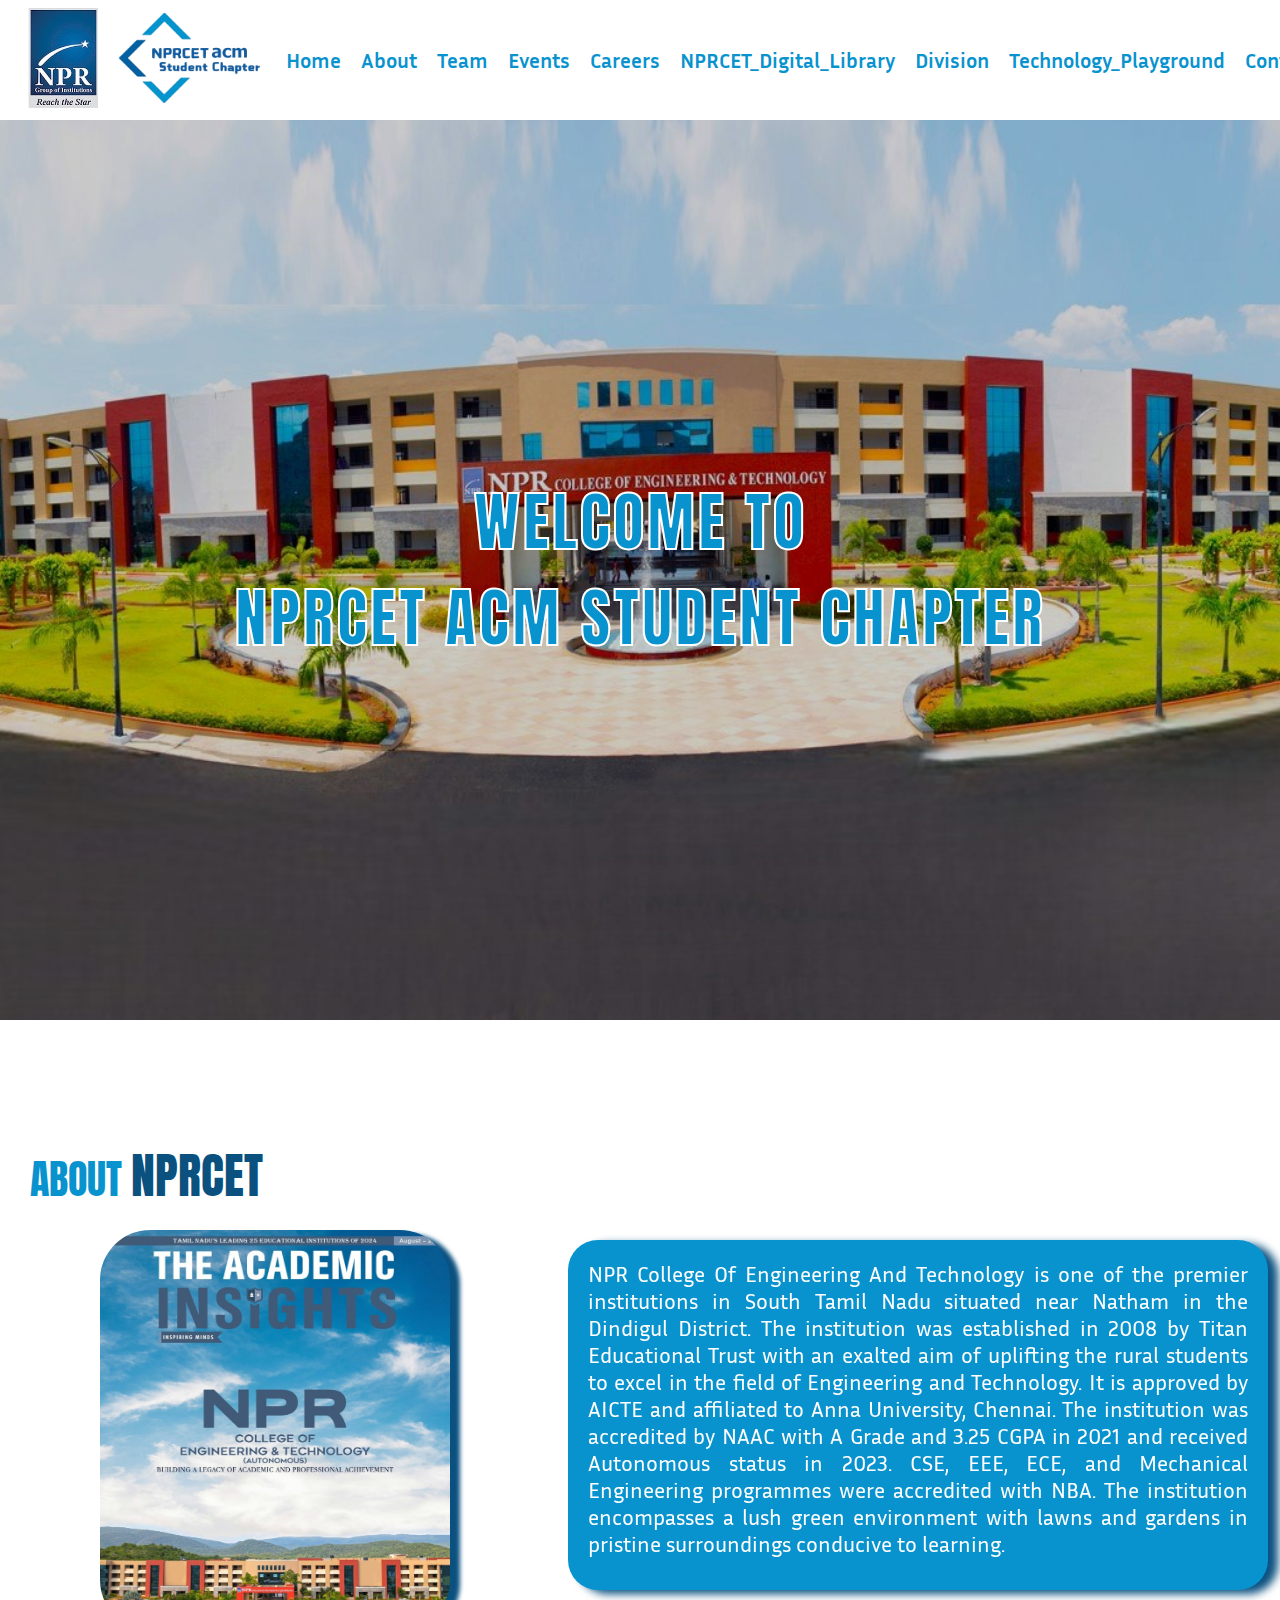
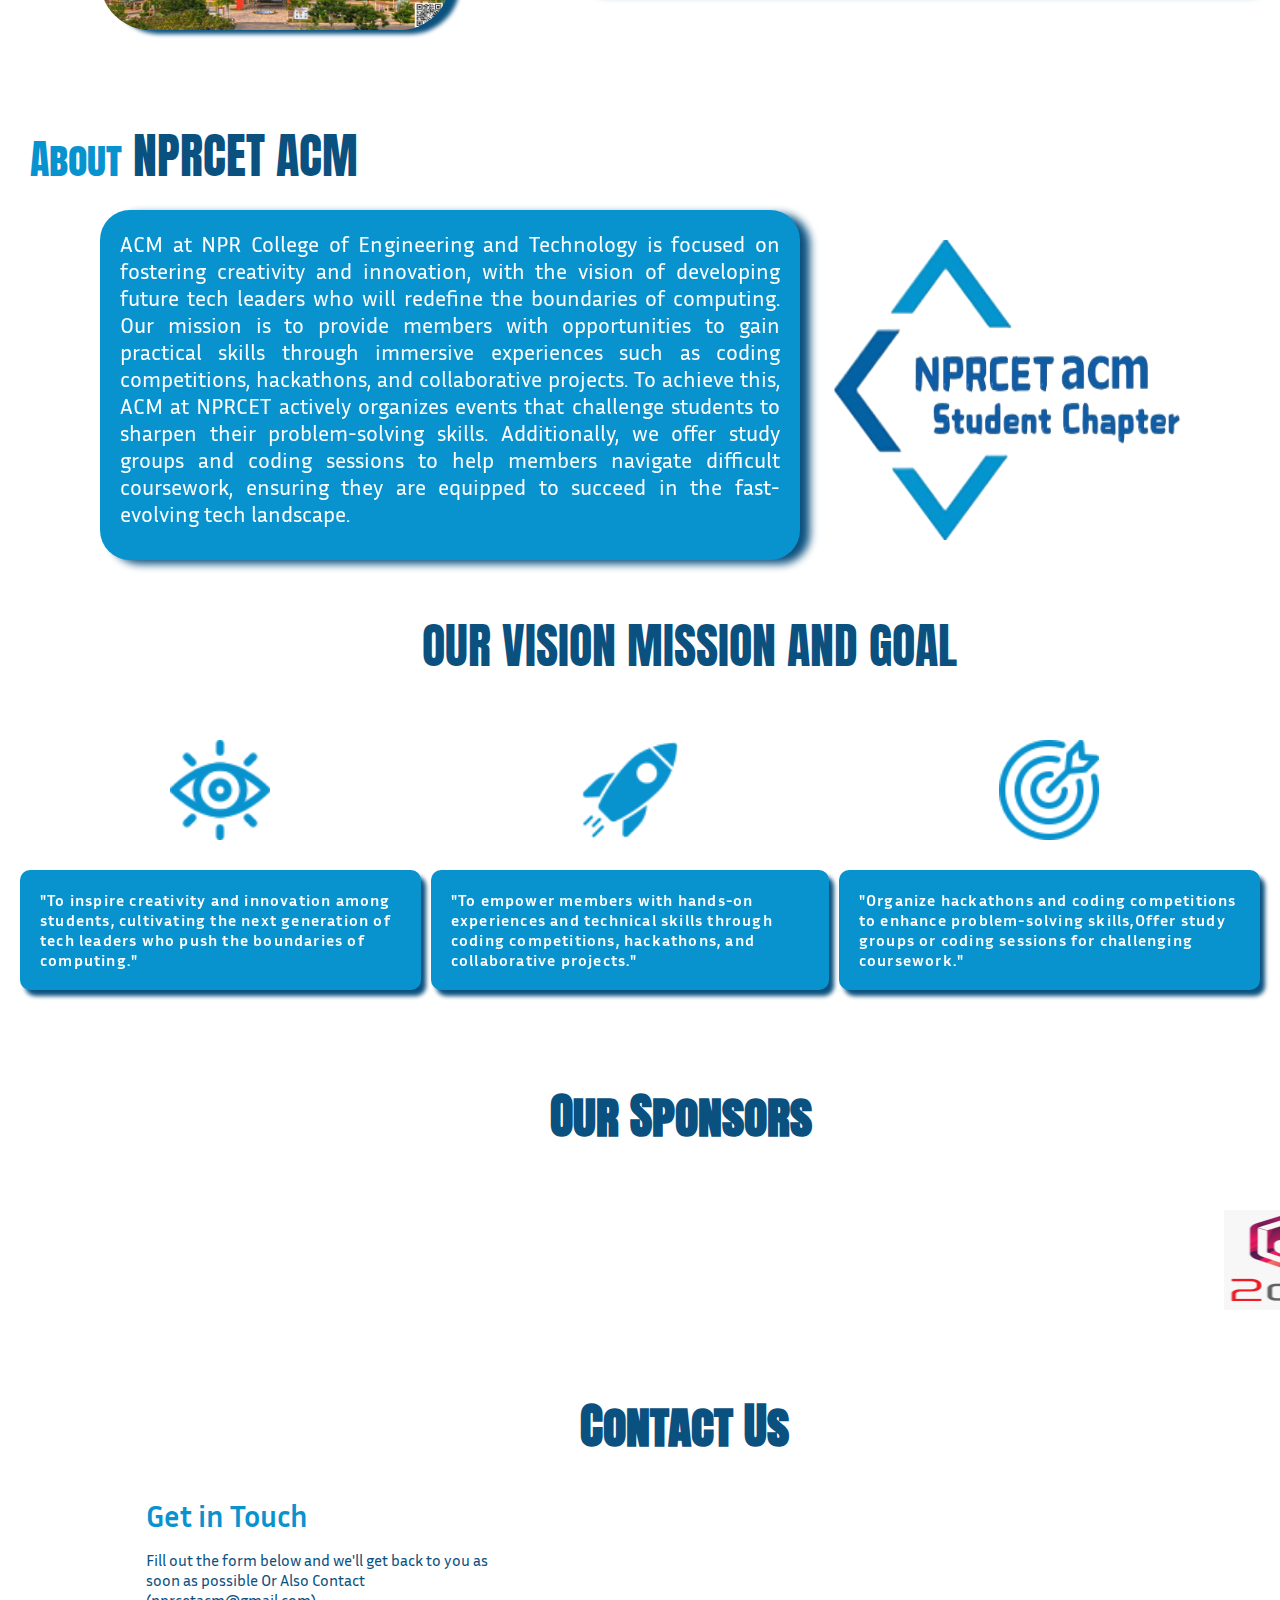
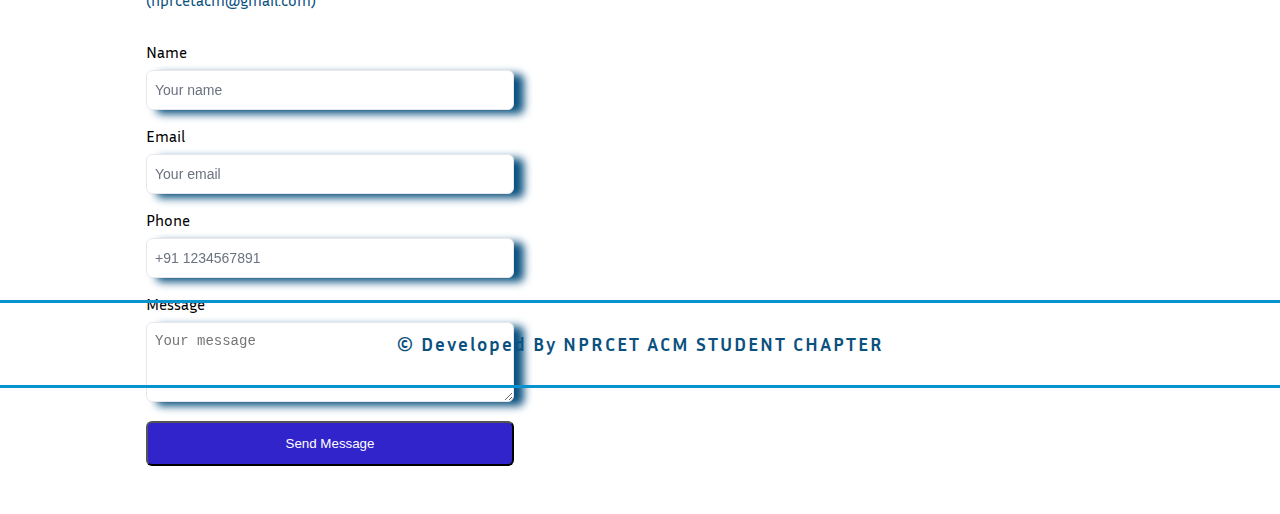
==== commit 31814198: "Add files via upload" ====
--- a/acmnew/index.html
+++ b/acmnew/index.html
@@ -24,14 +24,14 @@
         </div>
 
         <div class="navlist">
-            <a href="/">Home</a>
+            <a id="navv" href="/">Home</a>
             <a href="#abt-section">About</a>
-            <a href="team.html">Team</a>
-            <a href="events.html">Events</a>
-            <a href="career.html">Careers</a>
-            <a href="https://drive.google.com/file/d/1fyZ_1vN--hJXYy1ybJN8wAHjslTZUgRd/view?usp=sharing">NPRCET_Digital_Library</a>
-            <a href="https://drive.google.com/file/d/1dwk5nH51TQarTaiefoPLWc6bobcH16Bu/view?usp=sharing">Division</a>
-            <a href="playground.html">Technology_Playground</a>
+            <a target="_blank" href="team.html">Team</a>
+            <a target="_blank" href="events.html">Events</a>
+            <a target="_blank" href="career.html">Careers</a>
+            <a target="_blank" href="digital-lib.html">NPRCET_Digital_Library</a>
+            <a target="_blank" href="divisions.html">Division</a>
+            <a target="_blank" href="playground.html">Technology_Playground</a>
             <a href="/" class="scroll-to-contact">ContactUs</a>
         </div>
 
@@ -113,7 +113,7 @@
 
         <div class="vis ">
             <img src="./assets/goal.png" alt="" class="vis-pic">
-            <h4 class="vis-para">Organize hackathons and coding competitions to enhance problem-solving skills,Offer study groups or coding sessions for challenging coursework.</h4>
+            <h4 class="vis-para">"Organize hackathons and coding competitions to enhance problem-solving skills,Offer study groups or coding sessions for challenging coursework."</h4>
         </div>
     </div>
     </div>
@@ -128,11 +128,14 @@
         <h4 class="spons-tit">Our Sponsors</h4>
     </div>
     <marquee behavior="scroll" direction="left">
-        <a href="https://2cqr.in/"><img class="spo-img" src="./sponsors/2cqr(2).jpg" width="150" height="100" alt="2cqr"  /></a>
-        <a href="https://www.drillbitplagiarism.com/"><img class="spo-img" src="./sponsors/DrillBit.jpg" width="150" height="100" alt="DrillBit" /></a>
-        <a href="https://www.jove.com/"><img class="spo-img" src="./sponsors/Jove.png" width="150" height="100" alt="Jove" /></a>
-        <a href="https://www.inflibnet.ac.in/"><img class="spo-img" src="./sponsors/inflibnet_logo.jpg" width="150" height="100" alt="Jove" /></a>
-        <a href="https://infed.inflibnet.ac.in/"><img class="spo-img" src="./sponsors/infed_logo.png" width="220" height="80" alt="Jove" /></a>
+        <a href="https://2cqr.in/" target="_blank"><img class="spo-img" src="./sponsors/2cqr(2).jpg" width="150" height="100" alt="2cqr"  /></a>
+        <a href="https://www.drillbitplagiarism.com/" target="_blank"><img class="spo-img" src="./sponsors/DrillBit.jpg" width="150" height="100" alt="DrillBit" /></a>
+        <a href="https://www.jove.com/" target="_blank"><img class="spo-img" src="./sponsors/Jove.png" width="150" height="100" alt="Jove" /></a>
+        <a href="https://www.inflibnet.ac.in/" target="_blank"><img class="spo-img" src="./sponsors/inflibnet_logo.jpg" width="150" height="100" alt="Jove" /></a>
+        <a href="https://infed.inflibnet.ac.in/" target="_blank"><img class="spo-img" src="./sponsors/infed_logo.png" width="220" height="80" alt="Jove" /></a>
+        <a href="" target="_blank"><img class="spo-img" src="./sponsors/knimbus1.jpg" width="220" height="80" alt="Jove" /></a>
+        <a href="" target="_blank"><img class="spo-img" src="./sponsors/gist.jpg" width="220" height="80" alt="Jove" /></a>
+        <a href="" target="_blank"><img class="spo-img" src="./sponsors/Informatics-Logo2.png" width="220" height="80" alt="Jove" /></a>
 
 
     </marquee>
@@ -170,19 +173,19 @@
               <div class="form-group-container">
                 <div class="form-group">
                   <label for="name" class="form-label">Name</label>
-                  <input id="name" name="name" class="form-input" placeholder="Your name" type="text" />
+                  <input id="name" name="name" class="form-input" placeholder="Your name" type="text" required/>
                 </div>
                 <div class="form-group">
                   <label for="email" class="form-label">Email</label>
-                  <input id="email" name="email" class="form-input" placeholder="Your email" type="email" />
+                  <input id="email" name="email" class="form-input" placeholder="Your email" type="email" required/>
                 </div>
                 <div class="form-group">
                   <label for="phone" class="form-label">Phone</label>
-                  <input id="phone" name="phone" class="form-input" placeholder="+91 1234567891" type="text" />
+                  <input id="phone" name="phone" class="form-input" placeholder="+91 1234567891" type="text" required />
                 </div>
                 <div class="form-group">
                   <label for="message" class="form-label">Message</label>
-                  <textarea class="form-textarea" id="message" name="message" placeholder="Your message"></textarea>
+                  <textarea class="form-textarea" id="message" name="message" placeholder="Your message" required></textarea>
                 </div>
               </div>
               <button class="form-submit" type="submit">Send Message</button>
--- a/acmnew/style.css
+++ b/acmnew/style.css
@@ -82,6 +82,11 @@
     text-decoration: none;
     color: #0893CF;
 }
+.navlist a:hover {
+    text-decoration:underline;
+    transform: scale(1.1);
+    
+}
 .menu{
     display: flex;
     align-items: center;
@@ -133,12 +138,12 @@
 .about-nprcet{
     color: #0893CF;
     position: relative;
-    top: 130px;
+    top: 120px;
     width: 100%;
 }
 .abt1-tit{
     font-size: 2.5rem;
-    position: relative;
+    position: absolute;
     display: inline-block;
     font-family: 'Anton SC';
     font-weight: 100;
@@ -150,13 +155,13 @@
 }
 .abt1-cnt{
     position: absolute;
-    display: flex;
-    left: 40px;
+    left: 100px;
+    
 }
 .abt1-pic{
-    position:relative;
-    left: 70px;
-    top: 30px;
+    position:absolute;
+    left: 0px;
+    top: 90px;
     height: 400px;
     width: 350px;
     border-radius: 50px;
@@ -164,15 +169,16 @@
 }
 .abt1-para{
     background-color: #0893CF;
+    text-align: justify;
     font-family: "Inria Sans", serif;
     font-size:1.4rem;
-    left: 150px;
+    left: 468px;
     width: 700px;
     height: 350px;
     color: #ffff;
     padding: 20px;
-    position: relative;
-    top: 60px;
+    position: absolute;
+    top: 100px;
     border-radius: 30px;
     filter: drop-shadow(10px 4px 4px rgb(11, 81, 128));
 }
@@ -185,12 +191,14 @@
     
     }
     .abt1-pic{
-        position: relative;
+        position: absolute;
         width: 300px;
         left:0%;
 
     }
     .abt1-para{
+        position: relative;
+        top: 500px;
         left: 0%;
         width: 300px;
         height: 890px;
@@ -206,7 +214,7 @@
 .about-acm{
     color: #0893CF;
     position: relative;
-    top: 600px;
+    top: 700px;
     
 }
 .abt11-tit{
@@ -215,7 +223,7 @@
     display: inline-block;
     font-family: 'Anton SC';
     font-weight: 100;
-    left: 67%;
+    left: 30px;
 }
 .abt12-tit{
     color: rgb(11, 81, 128);
@@ -224,6 +232,7 @@
 .abt14-para{
     background-color: #0893CF;
     font-family: "Inria Sans", serif;
+    text-align: justify;
     font-size:1.4rem;
     left: 100px;
     width: 700px;
@@ -248,7 +257,7 @@
 @media all and (max-width: 917px){
     .about-acm{
         position: relative;
-        top: 1500px;
+        top: 1600px;
     }
     .abt11-tit{
         left:10px;
@@ -279,7 +288,7 @@
 }
 
 .vis-tit{
-    position: relative;
+    position: absolute;
     left: 33%;
     font-size: 3rem;
     font-family: 'Anton SC';
@@ -314,20 +323,22 @@
     font-weight: 600;
     border-radius: 10px;
     filter: drop-shadow(5px 6px 2px rgb(11, 81, 128));
+    
 }
 
 @media all and (max-width: 917px){
     .vis-mis-cnt{
-        position: absolute;
-        top: 1700px;
+        position: relative;
+        top: 950px;
         width: 100%;
     }
 
     .vis-tit{
         font-size: 1.8rem;
-        position: relative;
+        position: absolute;
+        top: 770px;
         left: 20px;
-        top: 30px;
+        
     }
     .vmg{
         display: flex;
@@ -341,10 +352,13 @@
 
 
 /* Our Sponsors */
+.spons-cnt{ 
+    position: relative;
+}
 
 .spons{
     position: absolute;
-    top: 2460px;
+    top: 1660px;
 }
 
 .spons-tit{
@@ -358,7 +372,7 @@
 
 marquee{
     position: absolute;
-    top: 2590px;
+    top: 1790px;
 }
 .spo-img{
     margin-right: 100px;
@@ -367,7 +381,7 @@
 @media all and (max-width: 917px){
     .spons-cnt{
         position: relative;
-        top: 1400px;
+        top: 2200px;
     }
     .spons-tit{
         font-weight: 300;
@@ -384,10 +398,11 @@
 
 #cont-sec{
     scroll-margin-top: 100px;
+    position: relative;
 }
 .contact-cnt{
     position: absolute;
-    top: 2770px;
+    top: 1970px;
 }
 .con-tit{
     position: relative;
@@ -402,7 +417,7 @@
 
 .form{
     position: absolute;
-    top:2800px ;
+    top:2000px ;
     left: 100px;
     margin: 30px;
     font-family: "Inria Sans", serif;
@@ -490,7 +505,7 @@
 
 .con-map{
     position: absolute;
-    top: 2920px;
+    top: 2150px;
     left: 780px;
     filter: drop-shadow(10px 4px 4px rgb(11, 81, 128));
 
@@ -501,7 +516,7 @@
 @media all and (max-width: 917px){
     .cont-wrap{
         position: relative;
-        top: 1400px;
+        top: 2200px;
     }
     .con-tit{
         left: 75px;
@@ -513,7 +528,7 @@
     }
     .con-map{
         left: 0%;
-        top: 3400px;
+        top: 2700px;
         left: 35px;
     }
     .map-iframe{
@@ -528,7 +543,7 @@
 
 .footer-cnt{
     position: absolute;
-    top: 3600px;
+    top: 3500px;
     padding: 30px;
     width:100% ;
     border-top: #0893CF solid 3px;
@@ -547,8 +562,8 @@
 
 @media all and (max-width: 917px){
     .footer-cnt{
-        position: absolute;
-        top: 6000px;
+        position: relative;
+        top: 5300px;
     }
     .footer-des{
         letter-spacing: 0;
